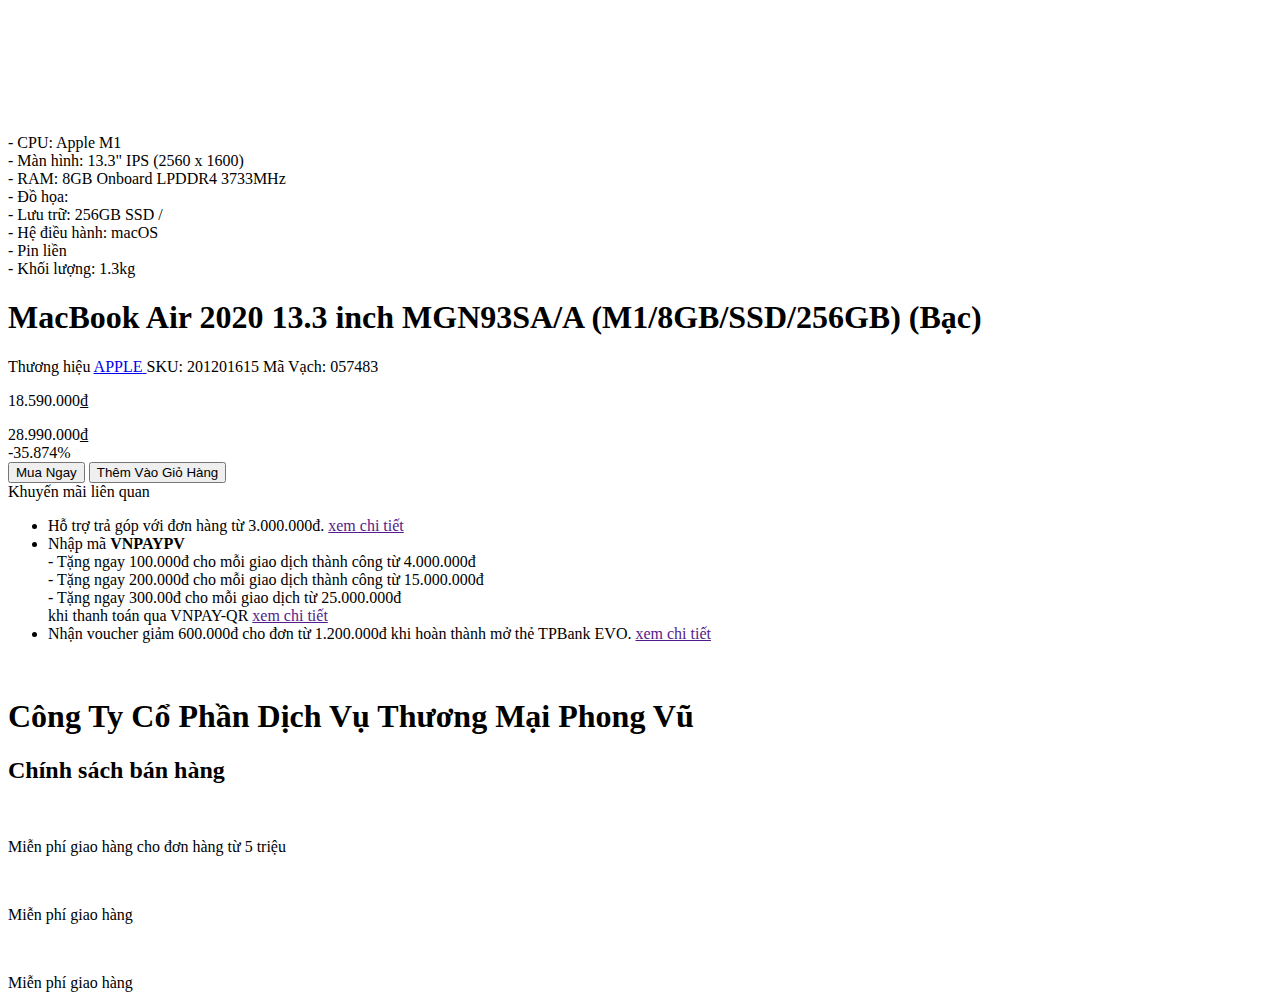
==== bt2.html @ 493aff57 "Add files via upload" ====
<!DOCTYPE html>
<html lang="en">
<head>
    <meta charset="UTF-8">
    <meta http-equiv="X-UA-Compatible" content="IE=edge">
    <meta name="viewport" content="width=device-width, initial-scale=1.0">
    <title>bt2</title>
    <link rel="stylesheet" href="./style.css">
</head>
<body>
    <div class="container">

        <div class="content">
            <div class="main"> 
                <div class="main-img-wrapper">
                    <img class="img-main" src="https://lh3.googleusercontent.com/H748rHBN_hG0Mi8Fbx0bWQJTef7EATgL4nNhM55UoxzdEg8gZL5Uv0BFpd2iyyXJpmmtnZuFwgsusXjYdtzdt5f44yvF9JZN=w500-rw" alt=""> <br>
                    

                     <div class="img7">
                        <div class="img1"> 
                            <img class="img-sub" src="https://lh3.googleusercontent.com/H748rHBN_hG0Mi8Fbx0bWQJTef7EATgL4nNhM55UoxzdEg8gZL5Uv0BFpd2iyyXJpmmtnZuFwgsusXjYdtzdt5f44yvF9JZN=w1000-rw" alt="">
                        </div>
                        <div class="img1">
                            <img class="img-sub" src="https://lh3.googleusercontent.com/ldIS-jemL2cEe5UQskPvKn4WVBTjBSDVBaRHLzvlxYn9Pg6-o6SWNXC7u4LZ6Jvzl6zOfLSWx9ZNEfNGGHpJycqYe5DA9rMT=rw" alt="">
                        </div>
                        <div class="img1">
                            <img class="img-sub" src="https://lh3.googleusercontent.com/0m9-SEbmJOEKWyyCvBhl--kIt3ChY9DVSI1go8NNcqybArK_NOYjcQ9oINKtAaxiOCxyGQSc0JRTtpYtm9jGlo6EkclmlUNg=rw" alt="">
                        </div>
                        <div class="img1">
                            <img class="img-sub" src="https://lh3.googleusercontent.com/UqDIHXau0cB3KLu1LaemQugewAQz0pEUiy5kn43pJZklJvjlOmUurYDiXjNst8VJmK3jP7E39DXNQ32WYodn6RLjue_F41UE=rw" alt="">
                        </div>
                        <div class="img1">
                            <img class="img-sub" src="https://lh3.googleusercontent.com/8lMXKkkKkGbNG4DC5y1JTOQG3ZJ400GS8Ga6aptwblCW3gFWDiUtEKX9JMKWWhsM-APRnVTbmZ_BmKA3MS7U3AVv_qJIo5Tu=rw" alt="">
                        </div>
                        <div class="img1">
                            <img class="img-sub" src="https://lh3.googleusercontent.com/9W2i7ZmjKKcA9eDSF0sGyEMCJSWwNCY__5iFLC-ahuHoDFRtZdTBHfFH9eewOPtocK8rrpudZ2bb2MupNqSsWeIYKNkJoIdvZA=rw" alt="">
                        </div>
                     </div>

                     <div class="g3"></div>
                     <div class="fction">
                        - CPU: Apple M1 <br>
                        - Màn hình: 13.3" IPS (2560 x 1600) <br>
                        - RAM: 8GB Onboard LPDDR4 3733MHz <br>
                        - Đồ họa: <br>
                        - Lưu trữ: 256GB SSD / <br>
                        - Hệ điều hành: macOS <br>
                        - Pin liền <br>
                        - Khối lượng: 1.3kg <br>
                     </div>
                </div>   

                <div class="main-infor">
                    <h1>MacBook Air 2020 13.3 inch MGN93SA/A (M1/8GB/SSD/256GB) (Bạc)</h1> 
                    <div>
                        <div  class="th" > 
                        Thương hiệu
                        <a class="hh1" href="https://phongvu.vn/apple-brand.apple">
                            <span>APPLE</span>
                        </a>
                        <span class="hh2"></span>
                        SKU: 201201615
                        <span class="hh3"></span>
                        Mã Vạch: 057483
                    </div>
                </div>   
                    <p class="pp1" >18.590.000₫</p> 
                    <div class="pp2">
                        <div class="pp3">28.990.000₫</div>
                        <div class="pp4">-35.874%</div>
                    </div>
                    <div class="nut1">
                        <div class="g1"></div>
                    <div class="n1">
                        <button class="n2">
                            <div class="n22">Mua Ngay</div>               
                        </button>
                        <button class="nn2">
                            <div class="nn22">Thêm Vào Giỏ Hàng</div>               
                        </button>
                    </div>
                    <div class="g2"></div>
                    <div class="khuyen1">Khuyến mãi liên quan</div>
                    <ul class="khuyenmai">
                        <li>
                             <span>Hỗ trợ trả góp với đơn hàng từ 3.000.000đ.</span>
                             <a class="l1" href="">xem chi tiết</a>
                        </li>
                        <li>
                            <span>
                                Nhập mã
                                <strong>VNPAYPV</strong><br>
                                - Tặng ngay 
                                <span class="mm1" >100.000đ</span>
                                cho mỗi giao dịch thành công từ 4.000.000đ <br>
                                - Tặng ngay
                                <span class="mm2">200.000đ</span>
                                cho mỗi giao dịch thành công từ 15.000.000đ <br>
                                - Tặng ngay
                               <span class="mm3">300.00đ</span>
                               cho mỗi giao dịch từ 25.000.000đ<br>
                               khi thanh toán qua VNPAY-QR
                            </span>
                            <a class="l2" href="">xem chi tiết</a>
                        </li>
                        <li>
                            <span>Nhận voucher giảm 600.000đ cho đơn từ 1.200.000đ khi hoàn thành mở thẻ TPBank EVO.</span>
                            <a class="l3" href="">xem chi tiết</a>
                        </li>
                    </ul>
                    
                        
                   
                    </div>
                </div>
            

            </div> 
        
            <div class="sidebar">
                <div class="sidebar1">
                    <div class="logo">
                        <img src="https://vnreview.vn/image/20/96/27/2096273.jpg?t=1595402728449" alt=""> 
                        <h1>Công Ty Cổ Phần Dịch Vụ Thương Mại Phong Vũ</h1>
                    </div>
                </div> 
                <div class="sidebar2">
                    <h2>Chính sách bán hàng</h2> 
                    <div>
                        <span><img src="https://lh3.googleusercontent.com/GhNtpGgxXmX19ZMQbeaob5Ie-KlIMd1iG9Z3cvpEbw2Tfrs2AhdmPQlRebbVl-7UrPWzi-EBdc-ag4R_yPB6rM0PepmmdfaAqA=rw" alt=""></span> 
                        <p>Miễn phí giao hàng cho đơn hàng từ 5 triệu</p>
                    </div>
                    <div>
                        <span><img src="https://lh3.googleusercontent.com/XmFALMc-5taoHeQmQHflGJeRh8cqmGPHyxXRTIf4TTleOZSV_2VGIp_VzRKyUFtgt3phLH6GJQFl6BsTL3B-H9ZU6zN4NYNR9g=rw" alt=""></span> 
                        <p>Miễn phí giao hàng</p>
                    </div>
                    <div>
                        <span><img src="https://lh3.googleusercontent.com/VA9UNdLuNEoZ0DGmgc9ZSKfaUpNlB7W0TQ4ACQl3_6JbKrz2UJpsSM1-1BhtnONTR_y-ZF5ofxXJ6yqjnWvRZtWr4B2IsFMC=rw" alt=""></span> 
                        <p>Miễn phí giao hàng</p>
                    </div> 
                </div>
            </div>
        </div>
        
    </div>
</body>
</html>
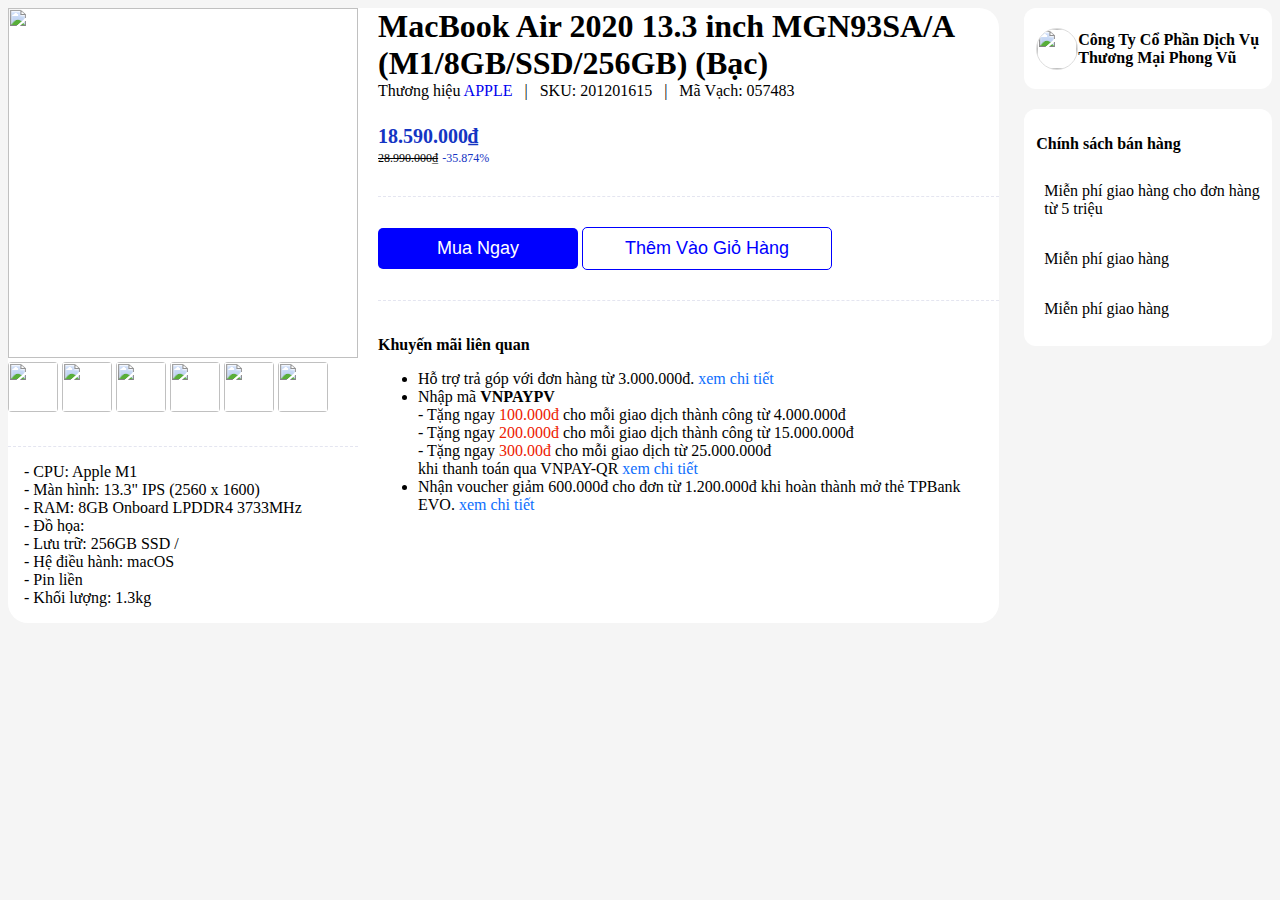
==== commit 740b9b7d: "Add files via upload" ====
--- a/bt2.html
+++ b/bt2.html
@@ -5,7 +5,7 @@
     <meta http-equiv="X-UA-Compatible" content="IE=edge">
     <meta name="viewport" content="width=device-width, initial-scale=1.0">
     <title>bt2</title>
-    <link rel="stylesheet" href="./style.css">
+    <link rel="stylesheet" href="./bt2 style.css">
 </head>
 <body>
     <div class="container">
--- a/bt2 style.css
+++ b/bt2 style.css
@@ -0,0 +1,238 @@
+body {
+    background-color: whitesmoke;
+  }
+.content { 
+   display: flex;
+} 
+.main {
+  width: 80% ; 
+  display: flex; 
+  background-color: #fff; 
+  margin: 0 40px; 
+  border-radius: 20px;
+  margin-left: auto;
+  margin-right: 25px;
+}  
+.main-img-wrapper{
+  margin-right: 20px;
+}
+.main-img-wrapper .img-main{
+  width: 350px;
+  height: 350px;
+} 
+.main-img-wrapper .img-sub{
+  width: 50px;
+  height: 50px;
+}
+.main-img-wrapper .img-sub1{
+  width: 50px;
+  height: 50px;
+}
+.img1{
+  margin-left: auto;
+  position: relative;
+  display: inline-block;
+  overflow: hidden;
+  border-radius: 4px;
+  height: 50px;
+  width: 50px;
+}
+.img7{ 
+  display: inline-block;
+} 
+.main-infor{
+
+} 
+.main-infor h1{
+  margin: 0;
+}
+.main-infor th{
+  font-size: 14px;
+  margin-top: -4px;
+  color: #ddd;
+}
+.hh1 {
+  text-decoration: none;
+}
+.hh2::before{
+  
+  content:'|';
+  margin: 0 8px;
+  box-sizing: border-box;
+}
+.hh3::before{
+  content:'|';
+  margin: 0px 8px ; 
+  box-sizing: border-box;
+}
+.pp1{
+  text-decoration: unset;
+  color: rgb(20, 53, 195);
+  font-weight: 700;
+  font-size: 20px;
+  margin: 0px 0.25rem 0px 0px;
+  margin-top: 25px;
+  
+}
+
+.pp3{
+  margin-top: 0px;
+  font-size: 12px;
+  text-decoration: line-through;
+  padding: 0px;
+  display: inline-block;
+}
+.pp4{
+  margin: 0px;
+    padding: 0px;
+    border-style: none;
+    border-width: 1px;
+    border-color: unset;
+    opacity: 1;
+    color: rgb(20, 53, 195);
+    font-weight: 400;
+    text-decoration: unset;
+    font-size: 12px;
+    display: inline-block; 
+}
+.g1{
+  margin-top: 30px;
+  --divider-border-style: dashed;
+  --divider-color: #E4E5F0;
+  --divider-border-width: 1px;
+  display: flex;
+    width: 100%;
+    border-top: var(--divider-border-width) var(--divider-border-style) var(--divider-color);
+}
+.g2{
+  margin-top: 30px;
+  --divider-border-style: dashed;
+  --divider-color: #E4E5F0;
+  --divider-border-width: 1px;
+  display: flex;
+  width: 100%;
+  border-top: var(--divider-border-width) var(--divider-border-style) var(--divider-color);
+}
+.g3{
+  margin-top: 30px;
+  --divider-border-style: dashed;
+  --divider-color: #E4E5F0;
+  --divider-border-width: 1px;
+  display: flex;
+  width: 100%;
+  border-top: var(--divider-border-width) var(--divider-border-style) var(--divider-color);
+}
+.fction{
+  padding: 1rem;
+}
+.l1{
+  text-decoration: none;
+  color: #0d6efd;
+}
+.l2{
+  text-decoration: none;
+  color: #0d6efd;
+}
+.l3{
+  text-decoration: none;
+  color: #0d6efd;
+}
+.khuyen1{
+  margin-top: 35px;
+  font-weight: bold;
+}
+.mm1{
+  color: rgb(237, 33, 1);
+  font-weight: 500px;
+}
+.mm2{
+  color: rgb(237, 33, 1);
+  font-weight: 500px;
+}
+.mm3{
+  color: rgb(237, 33, 1);
+  font-weight: 500px;
+}
+.nut1{
+  display: inline-block; 
+}
+.n2 {
+  margin-top: 30px;
+  display: flex;
+  justify-content: center;
+  align-items: center;
+  font-size: 1.2rem;   
+  background-color: blue; 
+  border-radius: 5px;
+  padding: 10px 20px; 
+  width: 200px;
+  display: inline-block; 
+  border: none; 
+  
+}
+.n22{
+  text-align: center;
+ font-size:18px ; 
+ color: white;
+}
+.nn2{
+  margin-top: 30px;
+  display: flex;
+  justify-content: center;
+  align-items: center;
+  font-size: 1.2rem;   
+  background-color: white; 
+  border-radius: 5px;
+  padding: 10px 20px; 
+  width: 250px;
+  display: inline-block; 
+  border: 1px solid blue ; 
+}
+.nn22{
+  text-align: center;
+  font-size: 18px;
+  color: blue;
+}
+.sidebar{
+  width: 20%;
+} 
+.sidebar1{ 
+  background-color: #fff; 
+  border-radius: 12px; 
+  padding: 12px;
+} 
+.sidebar1 .logo{  
+  display: flex; 
+  align-items: center;
+} 
+.sidebar1 .logo img{   
+  width: 40px; 
+  height: 40px; 
+  border-radius: 50%; 
+  border: 1px solid #ddd;
+} 
+.sidebar1 .logo h1{   
+  font-size: 16px;
+  font-weight: bold;
+} 
+.sidebar1 .logo h1:hover {
+  color: blue;
+}
+.sidebar2 { 
+  background-color: #fff; 
+  border-radius: 12px; 
+  padding: 12px; 
+  margin-top: 20px;
+  
+  
+} 
+.sidebar2 h2 { 
+  font-size: 16px;
+} 
+.sidebar2 div { 
+  display: flex; 
+  align-items: center;
+} 
+.sidebar2 div span { 
+  margin-right: 8px;
+}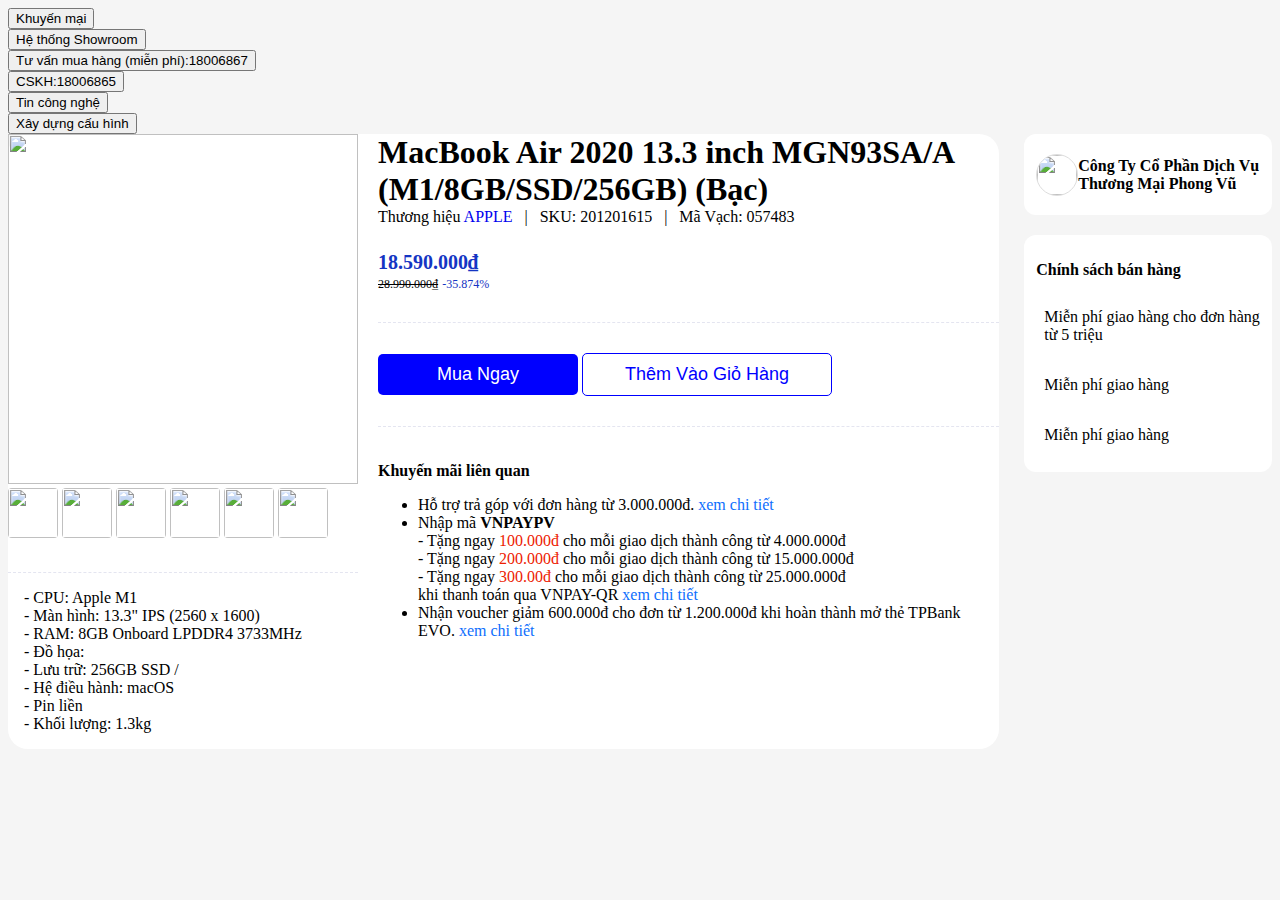
==== commit ee2a5717: "Add files via upload" ====
--- a/bt2.html
+++ b/bt2.html
@@ -9,8 +9,44 @@
 </head>
 <body>
     <div class="container">
-
+         <div class="header">
+            <div class="header1">
+                <button class="he1"> 
+                    <span class="log1">Khuyến mại</span>
+                </button>
+            </div>
+            <div class="header1">
+                <button class="he2"> 
+                    <span class="log1">Hệ thống Showroom</span>
+                </button>
+            </div>
+            <div class="header1">
+                <button class="he3"> 
+                    <span class="log1">Tư vấn mua hàng (miễn phí):18006867</span>
+                </button>
+            </div>
+            <div class="header1">
+                <button class="he4"> 
+                    <span class="log1">CSKH:18006865</span>
+                </button>
+            </div>
+            <div class="header1">
+                <button class="he1"> 
+                    <span class="log1">Tin công nghệ</span>
+                </button>
+            </div>
+            <div class="header1">
+                <button class="he1"> 
+                    <span class="log1">Xây dựng cấu hình<span>
+                </button>
+            </div>
+            
+            
+            
+             </div>
+    
         <div class="content">
+            
             <div class="main"> 
                 <div class="main-img-wrapper">
                     <img class="img-main" src="https://lh3.googleusercontent.com/H748rHBN_hG0Mi8Fbx0bWQJTef7EATgL4nNhM55UoxzdEg8gZL5Uv0BFpd2iyyXJpmmtnZuFwgsusXjYdtzdt5f44yvF9JZN=w500-rw" alt=""> <br>
@@ -98,7 +134,7 @@
                                 cho mỗi giao dịch thành công từ 15.000.000đ <br>
                                 - Tặng ngay
                                <span class="mm3">300.00đ</span>
-                               cho mỗi giao dịch từ 25.000.000đ<br>
+                               cho mỗi giao dịch thành công từ 25.000.000đ<br>
                                khi thanh toán qua VNPAY-QR
                             </span>
                             <a class="l2" href="">xem chi tiết</a>
